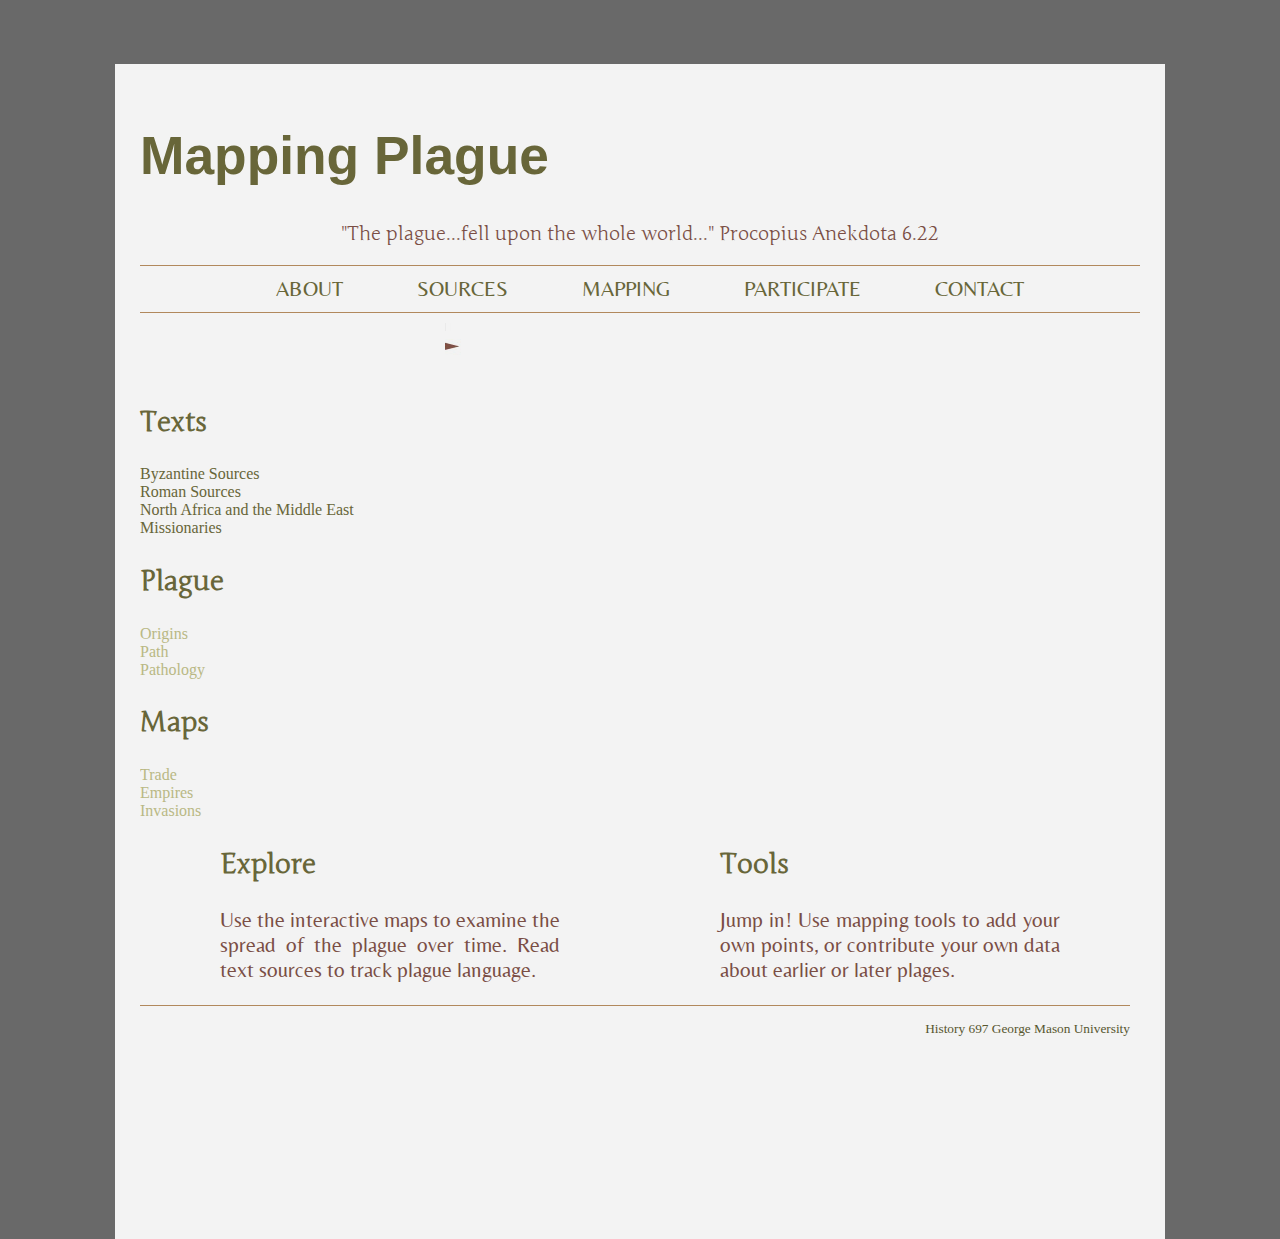
==== final_project/index.html @ 50ae9f52 "lots" ====
<!DOCTYPE html PUBLIC "-//W3C//DTD XHTML 1.0 Transitional//EN"
"http://www.w3.org/TR/xhtml1/DTD/xhtml1-transitional.dtd">

<html>
<head>
<meta name="viewport" content="width=device-width">
<meta http-equiv="Content-type" content="text/html;charset=UTF-8">
<link rel="stylesheet" type="text/css" href="styles.css"/> 
<link href='http://fonts.googleapis.com/css?family=Bentham|Junge|Belleza|Old+Standard+TT|Alegreya+SC|Roboto' rel='stylesheet' type='text/css'>
<title>Mapping Plague</title>
<script src="http://ajax.googleapis.com/ajax/libs/jquery/1.9.1/jquery.min.js"></script>
<script src="jquery-cycle.js" type="text/javascript"></script>
<script type="text/javascript" src="slides.js"></script>

</head>
<body>
<h1>Mapping Plague</h1>
<div id="quote"> 
<p>"The plague...fell upon the whole world..." Procopius Anekdota 6.22</p> 
</div>
<div id="line-separator"></div>
<nav> 
<ul>
    <li class="first"><a href="http://asmorton.github.com/final_project/about">ABOUT</a></li>
    <li><a href="http://asmorton.github.com/final_project/sources">SOURCES</a></li>
    <li><a href="http://">MAPPING</a></li>
    <li><a href="http://">PARTICIPATE</a></li>
    <li><a href="http://">CONTACT</a></li>
</ul>
</nav>
<div id="line-separator"></div>
<div id="slide">
    <div id="arrow">
        <img src="arrow.jpg">
    </div>
<div class="slideshow">

<div id="menu1">
<h3>Texts</h3>
<ul>
    <li><a href="http://asmorton.github.io/final_project/sources#ByzantineSources">Byzantine Sources</a></li>
    <li><a href="http://asmorton.github.io/final_project/sources#RomanSources">Roman Sources</a></li>
    <li><a href="http://asmorton.github.io/final_project/sources#NorthAfrica">North Africa and the Middle East</a></li>
    <li><a href="http://asmorton.github.io/final_project/sources#Missionaries">Missionaries</a></li>
</ul>
</div>
<div id="menu2">
<h3>Plague</h3>
<ul>
    <li><a href>Origins</a></li>
    <li><a href>Path</a></li>
    <li><a href>Pathology</a></li>
</ul>
</div>
<div id="menu3">
<h3>Maps</h3>
<ul>
    <li><a href>Trade</a></li>
    <li><a href>Empires</a></li>
    <li><a href>Invasions</a></li>
</ul>
</div>
</div>
</div>
<div id="content-left">
<h3>Explore</h3>
<p>Use the interactive maps to examine the spread of the plague over time. Read text sources to track plague language.</p>
</div>
<div id="content-right">
<h3>Tools</h3>
<p>Jump in! Use mapping tools to add your own points, or contribute your own data about earlier or later plages.</p>
</div>
<div id="footer"> 
<div id="line-separator"></div>
<p>History 697 George Mason University</p>
</div>
---- final_project/styles.css ----
html {
	background-color: #696969; 
	background-image:url(medmaploc.png); 
	background-repeat: no-repeat; 
	background-size: cover; 
	background-attachment: fixed;
	height: 100%;
	}
body {
	background-color: white;
	opacity: .92;  
	width:85%; 
	margin: 5% auto;
	text-align: justify;
	padding:25px 25px 25px 25px;
	max-width: 1000px;
	height: 125%;
	}

h1 {
	font-size: 40pt; color: #686635; font-family: 'Old Standard TT', sans-serif;
	text-indent:0px;
	}
h2 {
	font-size: 30pt; color: #686635; font-family: 'Junge', sans-serif;
	text-indent: 50px; 
	}
h3 {
	font-size: 20pt; color: #686635; font-family: 'Junge', serif;
	text-indent: 0px; padding: 0;}
#line-separator {
	height:1px;
	color: #B88B5B;
	border-bottom:1px solid #B88B5B;
	}
nav {
    display: inline;
    font-family: 'Belleza',sans-serif;
    }
nav li {
    display: inline-block;
    text-decoration: none;
    margin: auto; 
	font-size: 16pt;
	padding: 5px 20px 5px 40px 
    } 
nav ul {
	text-align: center; 
	line-height: 35px;
	opacity: 100;
	}
nav a {
    width: 100px;
    min-width: 90px;
    margin: 5px 5px 5px 5px;
    }
ul {
	list-style-type:none;
	text-decoration: none;
	overflow: hidden;
	margin:0;
	padding:0;
	}
ul.bibliography li {
	text-indent: -2em;
	padding-left: 2em;
	} 
a:link {
	color:#686635; /* unvisited link */
	text-decoration: none;
	}
a:hover,a:active {color: #AB6C56;}
a:visited { color:#C1BF87;} /* visited link */
blockquote {color: #7C4C424;}
#main {
    font-family: 'Belleza',sans-serif;
    font-size: 16pt;
    text-align: left;
    color: #686635;
    }
#main p {
    vertical-align: middle;
    padding: 25px;
    }
#slideshow {
    font-family: 'Belleza', sans-serif;
    text-align: left;
    font-size: 16pt;
    width: 60%;
    height: 40%;
    }
#slideshow menu1 {
    background-image: url:('texts.jpg');
    }
#slideshow menu2 {
    background-image: url:('plague.jpg');
    }
#slideshow menu3 {
    background-image: url:('map.jpg');
    }
#slide {
    margin: auto;
    width: 100%;
    }
#images img {max-width: 70%;
    margin-left: 14%; margin-right: 15%;
    padding: 0 0 5px 0;}
img {max-width: 30%;
    padding: 10px 5px 5px 5px;
    margin-left: 30%;}
#quote {
    font-family: 'Junge', serif;
    font-size: 14pt;
    margin: auto;
    color: #7C4C42;
    text-align: center;
    }
#content-left {
    font-family: 'Belleza',sans-serif;
    font-size: 16pt;
    text-align: justify;
    color: #7C4C42;
    float: left;
    margin-left: 8%;
    max-width: 34%;
    }
#content-right {
    font-family: 'Belleza',sans-serif;
    font-size: 16pt;
    color: #7C4C42; 
    text-align: justify;
    float: right;
    margin-right: 8%;
    max-width: 34%
    }
#footer {
	font-size: 10pt;
	color: #56552B;
	text-align: right;
	padding-right: 10px;
	margin: 0px;
	line-height: 20px;
	position: relative;
	margin-bottom: -150;
	clear: both;}
#map-canvas { height: 100%; width: 100%; margin: auto;}
#map-canvas img{max-width:none}
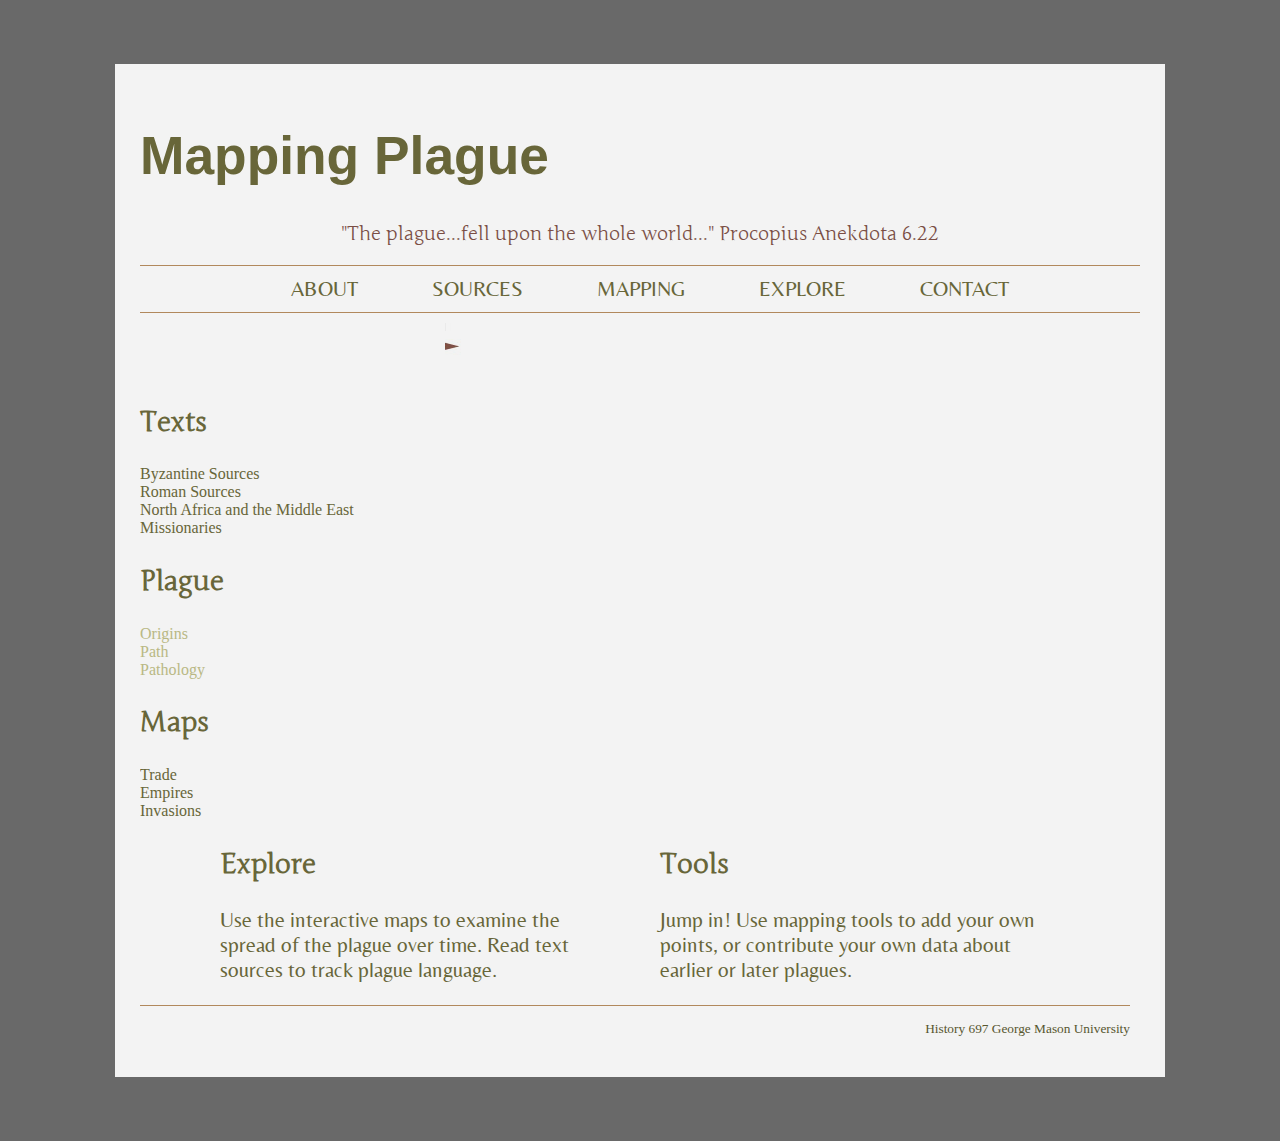
==== commit 026db267: "final" ====
--- a/final_project/index.html
+++ b/final_project/index.html
@@ -23,9 +23,9 @@
 <ul>
     <li class="first"><a href="http://asmorton.github.com/final_project/about">ABOUT</a></li>
     <li><a href="http://asmorton.github.com/final_project/sources">SOURCES</a></li>
-    <li><a href="http://">MAPPING</a></li>
-    <li><a href="http://">PARTICIPATE</a></li>
-    <li><a href="http://">CONTACT</a></li>
+    <li><a href="http://asmorton.github.com/final_project/mapping">MAPPING</a></li>
+    <li><a href="http://asmorton.github.com/final_project/explore">EXPLORE</a></li>
+    <li><a href="http://asmorton.github.com/portfolio">CONTACT</a></li>
 </ul>
 </nav>
 <div id="line-separator"></div>
@@ -55,20 +55,20 @@
 <div id="menu3">
 <h3>Maps</h3>
 <ul>
-    <li><a href>Trade</a></li>
-    <li><a href>Empires</a></li>
-    <li><a href>Invasions</a></li>
+    <li><a href="http://asmorton.github.io/final_project/mapping#Trade">Trade</a></li>
+    <li><a href="http://asmorton.github.io/final_project/mapping#Empires">Empires</a></li>
+    <li><a href="http://asmorton.github.io/final_project/mapping#Invasions">Invasions</a></li>
 </ul>
 </div>
 </div>
 </div>
 <div id="content-left">
-<h3>Explore</h3>
+<h3><a href="http://asmorton.github.com/final_project/explore">Explore</h3>
 <p>Use the interactive maps to examine the spread of the plague over time. Read text sources to track plague language.</p>
 </div>
 <div id="content-right">
-<h3>Tools</h3>
-<p>Jump in! Use mapping tools to add your own points, or contribute your own data about earlier or later plages.</p>
+<h3><a href="http://asmorton.github.com/final_project/explore">Tools</h3>
+<p>Jump in! Use mapping tools to add your own points, or contribute your own data about earlier or later plagues.</p>
 </div>
 <div id="footer"> 
 <div id="line-separator"></div>
--- a/final_project/styles.css
+++ b/final_project/styles.css
@@ -4,7 +4,6 @@
 	background-repeat: no-repeat; 
 	background-size: cover; 
 	background-attachment: fixed;
-	height: 100%;
 	}
 body {
 	background-color: white;
@@ -14,7 +13,6 @@
 	text-align: justify;
 	padding:25px 25px 25px 25px;
 	max-width: 1000px;
-	height: 125%;
 	}
 
 h1 {
@@ -77,6 +75,7 @@
     font-size: 16pt;
     text-align: left;
     color: #686635;
+    margin-left: 20px;
     }
 #main p {
     vertical-align: middle;
@@ -118,20 +117,21 @@
 #content-left {
     font-family: 'Belleza',sans-serif;
     font-size: 16pt;
-    text-align: justify;
+    text-align: left;
     color: #7C4C42;
     float: left;
     margin-left: 8%;
-    max-width: 34%;
+    width: 40%;
     }
+#content-left img { max-width: 100%; margin: auto; padding: 30px 80px 10px 0px;}
 #content-right {
     font-family: 'Belleza',sans-serif;
     font-size: 16pt;
     color: #7C4C42; 
-    text-align: justify;
+    text-align: left;
     float: right;
     margin-right: 8%;
-    max-width: 34%
+    width: 40%
     }
 #footer {
 	font-size: 10pt;
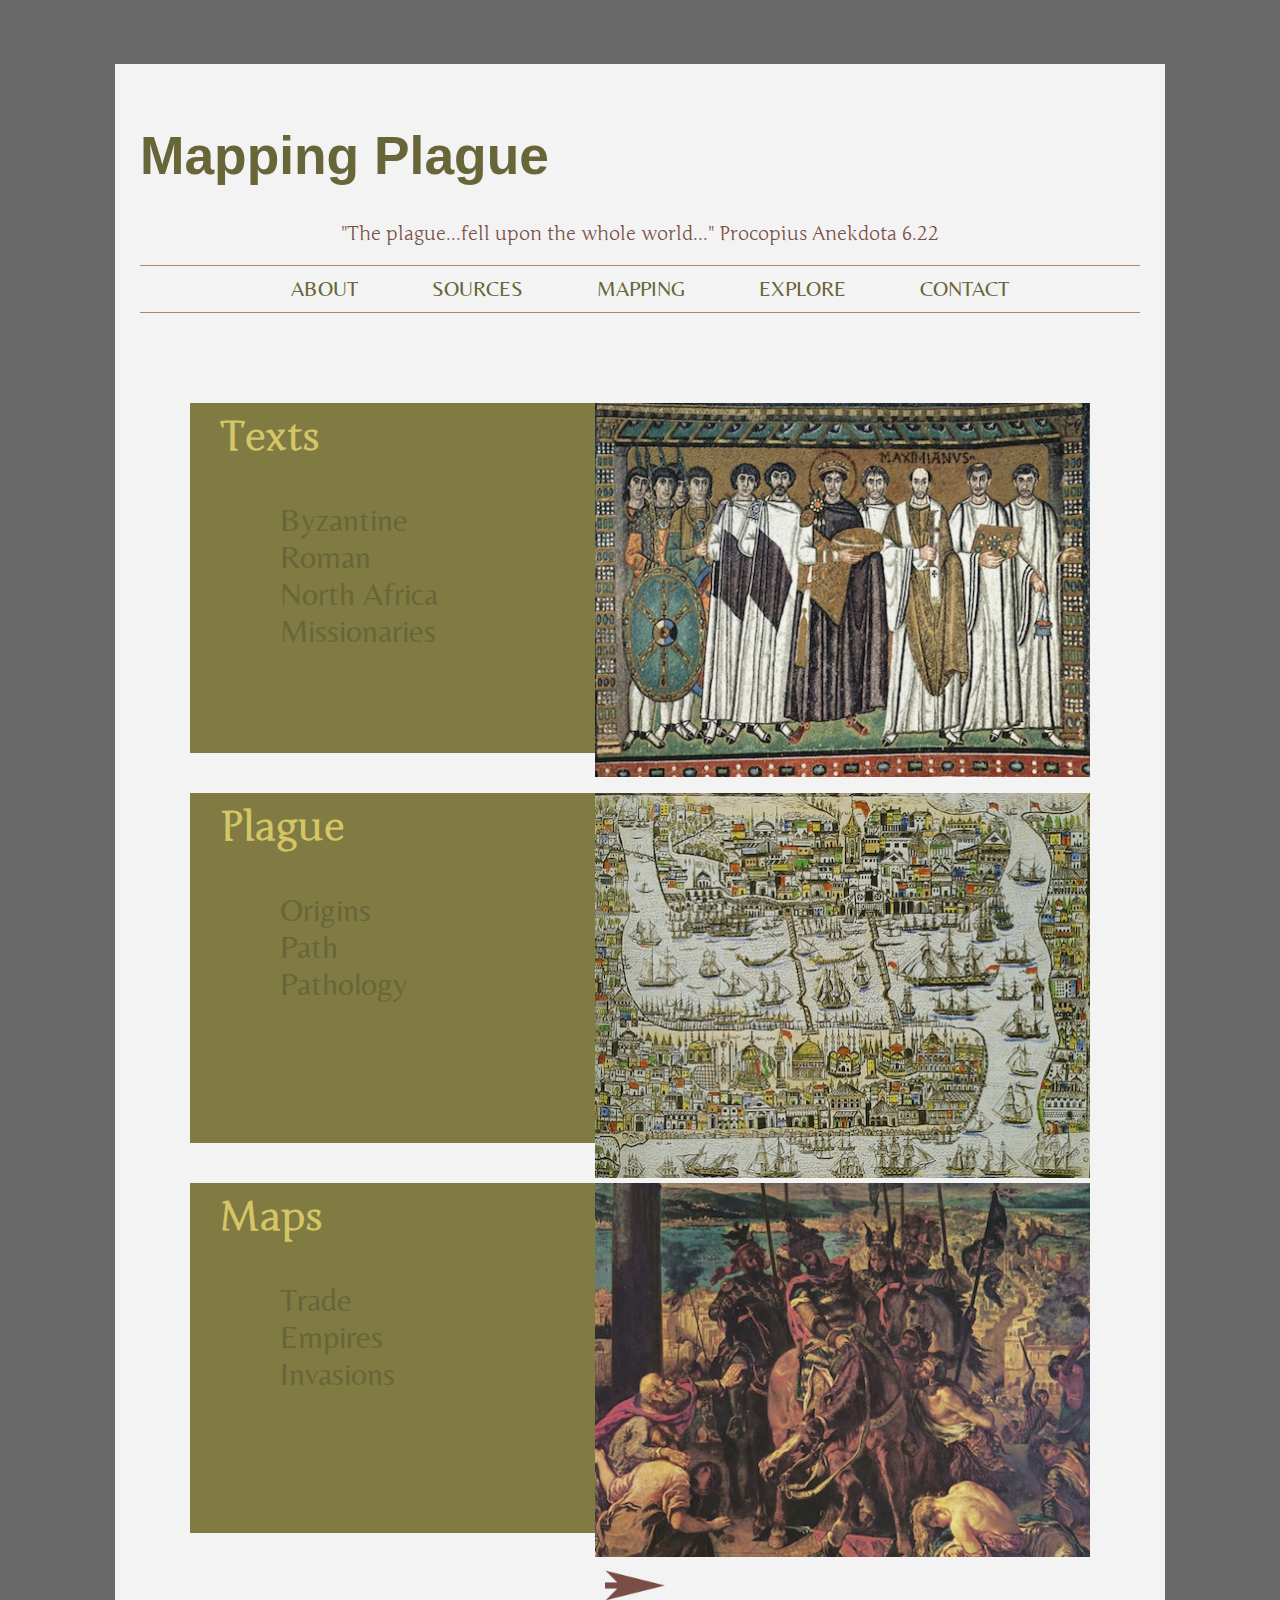
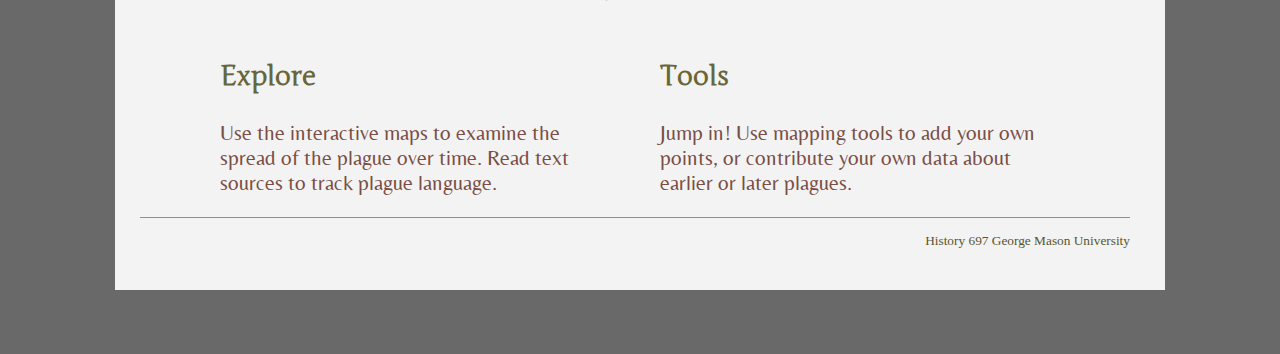
==== commit 0e085406: "masses" ====
--- a/final_project/index.html
+++ b/final_project/index.html
@@ -9,9 +9,9 @@
 <link href='http://fonts.googleapis.com/css?family=Bentham|Junge|Belleza|Old+Standard+TT|Alegreya+SC|Roboto' rel='stylesheet' type='text/css'>
 <title>Mapping Plague</title>
 <script src="http://ajax.googleapis.com/ajax/libs/jquery/1.9.1/jquery.min.js"></script>
-<script src="jquery-cycle.js" type="text/javascript"></script>
-<script type="text/javascript" src="slides.js"></script>
-
+<script type="text/javascript" src="http://cloud.github.com/downloads/malsup/cycle/jquery.cycle.all.latest.js"></script>   
+<script type="text/javascript"> $(document).ready(function(){$('.slideshow').cycle({fx:'scrollLeft', timeout:0, next: '#arrow', prevNextEvent: 'click.cycle',});});
+</script>
 </head>
 <body>
 <h1>Mapping Plague</h1>
@@ -29,30 +29,29 @@
 </ul>
 </nav>
 <div id="line-separator"></div>
-<div id="slide">
-    <div id="arrow">
-        <img src="arrow.jpg">
-    </div>
+<div id="slidewrapper">
 <div class="slideshow">
-
-<div id="menu1">
+<div>
+<img src="texts1.jpg"/>
 <h3>Texts</h3>
 <ul>
-    <li><a href="http://asmorton.github.io/final_project/sources#ByzantineSources">Byzantine Sources</a></li>
-    <li><a href="http://asmorton.github.io/final_project/sources#RomanSources">Roman Sources</a></li>
-    <li><a href="http://asmorton.github.io/final_project/sources#NorthAfrica">North Africa and the Middle East</a></li>
+    <li><a href="http://asmorton.github.io/final_project/sources#ByzantineSources">Byzantine</a></li>
+    <li><a href="http://asmorton.github.io/final_project/sources#RomanSources">Roman</a></li>
+    <li><a href="http://asmorton.github.io/final_project/sources#NorthAfrica">North Africa</a></li>
     <li><a href="http://asmorton.github.io/final_project/sources#Missionaries">Missionaries</a></li>
 </ul>
 </div>
-<div id="menu2">
+<div>
+<img src="map1.jpg"/>
 <h3>Plague</h3>
 <ul>
-    <li><a href>Origins</a></li>
-    <li><a href>Path</a></li>
-    <li><a href>Pathology</a></li>
+    <li><a href="http://asmorton.github.io/final_project/plague#Origins">Origins</a></li>
+    <li><a href="http://asmorton.github.io/final_project/plague#Path">Path</a></li>
+    <li><a href="http://asmorton.github.io/final_project/plague#Pathology">Pathology</a></li>
 </ul>
-</div>
-<div id="menu3">
+</div> 
+<div>
+<img src="plague1.jpg"/>
 <h3>Maps</h3>
 <ul>
     <li><a href="http://asmorton.github.io/final_project/mapping#Trade">Trade</a></li>
@@ -62,12 +61,15 @@
 </div>
 </div>
 </div>
+<div id="arrow">
+    <img src="arrow.jpg"/></div>
+</div>
 <div id="content-left">
-<h3><a href="http://asmorton.github.com/final_project/explore">Explore</h3>
+<h3><a href="http://asmorton.github.com/final_project/explore">Explore</a></h3>
 <p>Use the interactive maps to examine the spread of the plague over time. Read text sources to track plague language.</p>
 </div>
 <div id="content-right">
-<h3><a href="http://asmorton.github.com/final_project/explore">Tools</h3>
+<h3><a href="http://asmorton.github.com/final_project/explore">Tools</a></h3>
 <p>Jump in! Use mapping tools to add your own points, or contribute your own data about earlier or later plagues.</p>
 </div>
 <div id="footer"> 
--- a/final_project/styles.css
+++ b/final_project/styles.css
@@ -68,8 +68,8 @@
 	text-decoration: none;
 	}
 a:hover,a:active {color: #AB6C56;}
-a:visited { color:#C1BF87;} /* visited link */
-blockquote {color: #7C4C424;}
+a:visited { color:#7C4C42;} /* visited link */
+blockquote {color: #7C4C42;}
 #main {
     font-family: 'Belleza',sans-serif;
     font-size: 16pt;
@@ -81,30 +81,18 @@
     vertical-align: middle;
     padding: 25px;
     }
-#slideshow {
-    font-family: 'Belleza', sans-serif;
-    text-align: left;
-    font-size: 16pt;
-    width: 60%;
-    height: 40%;
-    }
-#slideshow menu1 {
-    background-image: url:('texts.jpg');
-    }
-#slideshow menu2 {
-    background-image: url:('plague.jpg');
-    }
-#slideshow menu3 {
-    background-image: url:('map.jpg');
-    }
-#slide {
-    margin: auto;
-    width: 100%;
-    }
+#arrow {margin: auto; width:20%;}
+#slidewrapper {margin: auto; padding-top: 5%;}
+.slideshow {width: 90%; height:350px; font-family: 'Belleza',sans-serif;
+    font-size: 16pt; margin: auto;}
+.slideshow div { background-color: #817D40; width: 100%; height:100%;  border: 5px solid ##B88B5B;}
+.slideshow img {float: right; width: 55%; padding:0; margin:0;}
+.slideshow ul {font-size: 24pt; padding: 0px; 0px; 0px; 40px; margin-left: 10%; margin-right: 0px;}
+.slideshow h3 {color: #dfcd66; font-size: 30pt; padding-left: 30px; padding-top: 10px;}
 #images img {max-width: 70%;
     margin-left: 14%; margin-right: 15%;
     padding: 0 0 5px 0;}
-img {max-width: 30%;
+img {width: 30%;
     padding: 10px 5px 5px 5px;
     margin-left: 30%;}
 #quote {
@@ -123,7 +111,7 @@
     margin-left: 8%;
     width: 40%;
     }
-#content-left img { max-width: 100%; margin: auto; padding: 30px 80px 10px 0px;}
+#content-left img { max-width: 100%; margin: auto; padding: 50px 100px 5px 0px;}
 #content-right {
     font-family: 'Belleza',sans-serif;
     font-size: 16pt;
@@ -133,6 +121,7 @@
     margin-right: 8%;
     width: 40%
     }
+#content-left a, #content-right a:visited {color:#686635;}
 #footer {
 	font-size: 10pt;
 	color: #56552B;
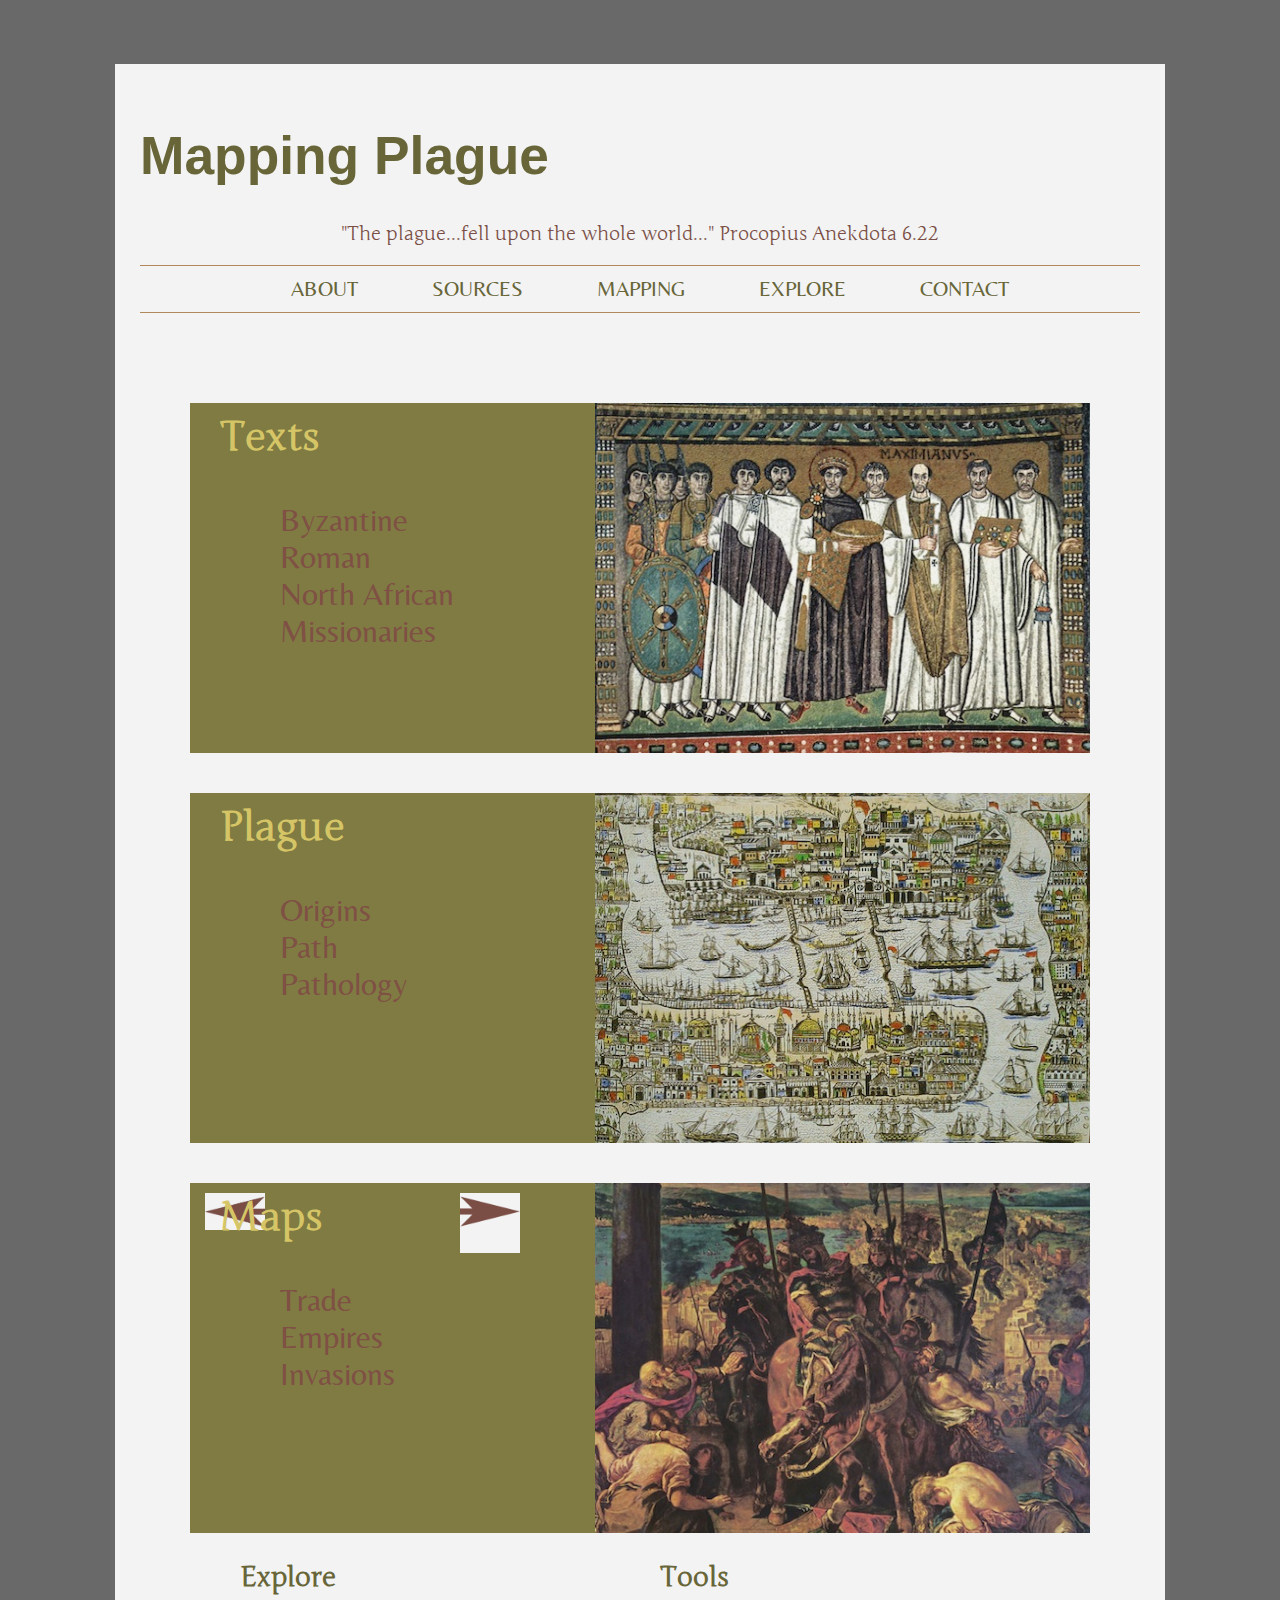
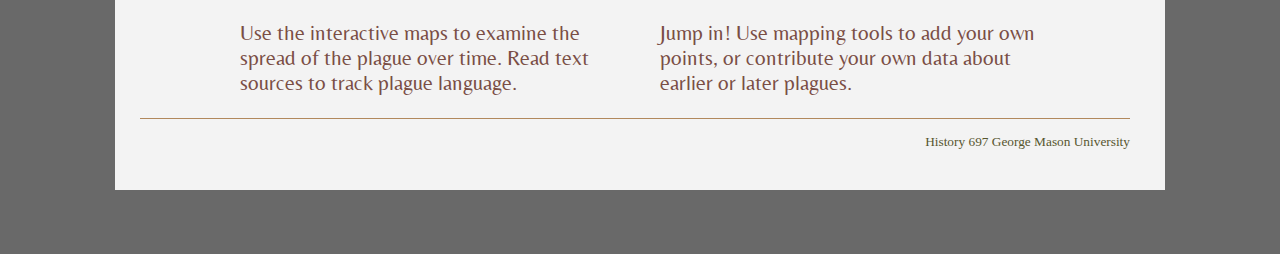
==== commit 376e506f: "map" ====
--- a/final_project/index.html
+++ b/final_project/index.html
@@ -10,7 +10,7 @@
 <title>Mapping Plague</title>
 <script src="http://ajax.googleapis.com/ajax/libs/jquery/1.9.1/jquery.min.js"></script>
 <script type="text/javascript" src="http://cloud.github.com/downloads/malsup/cycle/jquery.cycle.all.latest.js"></script>   
-<script type="text/javascript"> $(document).ready(function(){$('.slideshow').cycle({fx:'scrollLeft', timeout:0, next: '#arrow', prevNextEvent: 'click.cycle',});});
+<script type="text/javascript"> $(document).ready(function(){$('.slideshow').cycle({fx:'scrollLeft', timeout:0, next: '#arrow', prevNextEvent: 'click.cycle', }); $('.slideshow').cycle({fx:'scrollRight', timeout:0, prev: '#arrowL', prevNextEvent:'click.cycle',});});
 </script>
 </head>
 <body>
@@ -37,7 +37,7 @@
 <ul>
     <li><a href="http://asmorton.github.io/final_project/sources#ByzantineSources">Byzantine</a></li>
     <li><a href="http://asmorton.github.io/final_project/sources#RomanSources">Roman</a></li>
-    <li><a href="http://asmorton.github.io/final_project/sources#NorthAfrica">North Africa</a></li>
+    <li><a href="http://asmorton.github.io/final_project/sources#NorthAfrica">North African</a></li>
     <li><a href="http://asmorton.github.io/final_project/sources#Missionaries">Missionaries</a></li>
 </ul>
 </div>
@@ -61,9 +61,11 @@
 </div>
 </div>
 </div>
+<div id="arrowL">
+    <img src="arrowleft.jpg"/></div>
 <div id="arrow">
     <img src="arrow.jpg"/></div>
-</div>
+<div id="contentwrapper">
 <div id="content-left">
 <h3><a href="http://asmorton.github.com/final_project/explore">Explore</a></h3>
 <p>Use the interactive maps to examine the spread of the plague over time. Read text sources to track plague language.</p>
@@ -72,6 +74,7 @@
 <h3><a href="http://asmorton.github.com/final_project/explore">Tools</a></h3>
 <p>Jump in! Use mapping tools to add your own points, or contribute your own data about earlier or later plagues.</p>
 </div>
+</div>
 <div id="footer"> 
 <div id="line-separator"></div>
 <p>History 697 George Mason University</p>
--- a/final_project/styles.css
+++ b/final_project/styles.css
@@ -67,7 +67,7 @@
 	color:#686635; /* unvisited link */
 	text-decoration: none;
 	}
-a:hover,a:active {color: #AB6C56;}
+a:hover,a:active {color: #686635;}
 a:visited { color:#7C4C42;} /* visited link */
 blockquote {color: #7C4C42;}
 #main {
@@ -81,15 +81,18 @@
     vertical-align: middle;
     padding: 25px;
     }
-#arrow {margin: auto; width:20%;}
+#arrow {margin: auto; width:20%; float: right;}
+#arrowL {margin: auto; width: 20%; float: left;}
 #slidewrapper {margin: auto; padding-top: 5%;}
 .slideshow {width: 90%; height:350px; font-family: 'Belleza',sans-serif;
     font-size: 16pt; margin: auto;}
 .slideshow div { background-color: #817D40; width: 100%; height:100%;  border: 5px solid ##B88B5B;}
-.slideshow img {float: right; width: 55%; padding:0; margin:0;}
-.slideshow ul {font-size: 24pt; padding: 0px; 0px; 0px; 40px; margin-left: 10%; margin-right: 0px;}
+.slideshow img {float: right; width: 55%; height:100%; padding:0; margin:0;}
+.slideshow ul {font-size: 24pt; color:rgba(129, 78, 65, 100%); opacity:100; padding: 0px; 0px; 0px; 40px; margin-left: 10%; margin-right: 0px;}
+.slideshow a:hover, a:active {color:#686635;}
+.slideshow a:link, a:visited {color: rgba(129,78,65,100);}
 .slideshow h3 {color: #dfcd66; font-size: 30pt; padding-left: 30px; padding-top: 10px;}
-#images img {max-width: 70%;
+#images img {width: 70%;
     margin-left: 14%; margin-right: 15%;
     padding: 0 0 5px 0;}
 img {width: 30%;
@@ -102,14 +105,16 @@
     color: #7C4C42;
     text-align: center;
     }
+#contentwrapper {width: 100%;}
 #content-left {
+    clear:both;
     font-family: 'Belleza',sans-serif;
     font-size: 16pt;
     text-align: left;
     color: #7C4C42;
     float: left;
-    margin-left: 8%;
     width: 40%;
+    margin-left: 10%;
     }
 #content-left img { max-width: 100%; margin: auto; padding: 50px 100px 5px 0px;}
 #content-right {
@@ -133,4 +138,6 @@
 	margin-bottom: -150;
 	clear: both;}
 #map-canvas { height: 100%; width: 100%; margin: auto;}
-#map-canvas img{max-width:none}
+#map-canvas img{max-width:none;}
+#plague-canvas {height: 100%; width: 100%; margin: auto;}
+#plague-canvas img{max-width:none;}
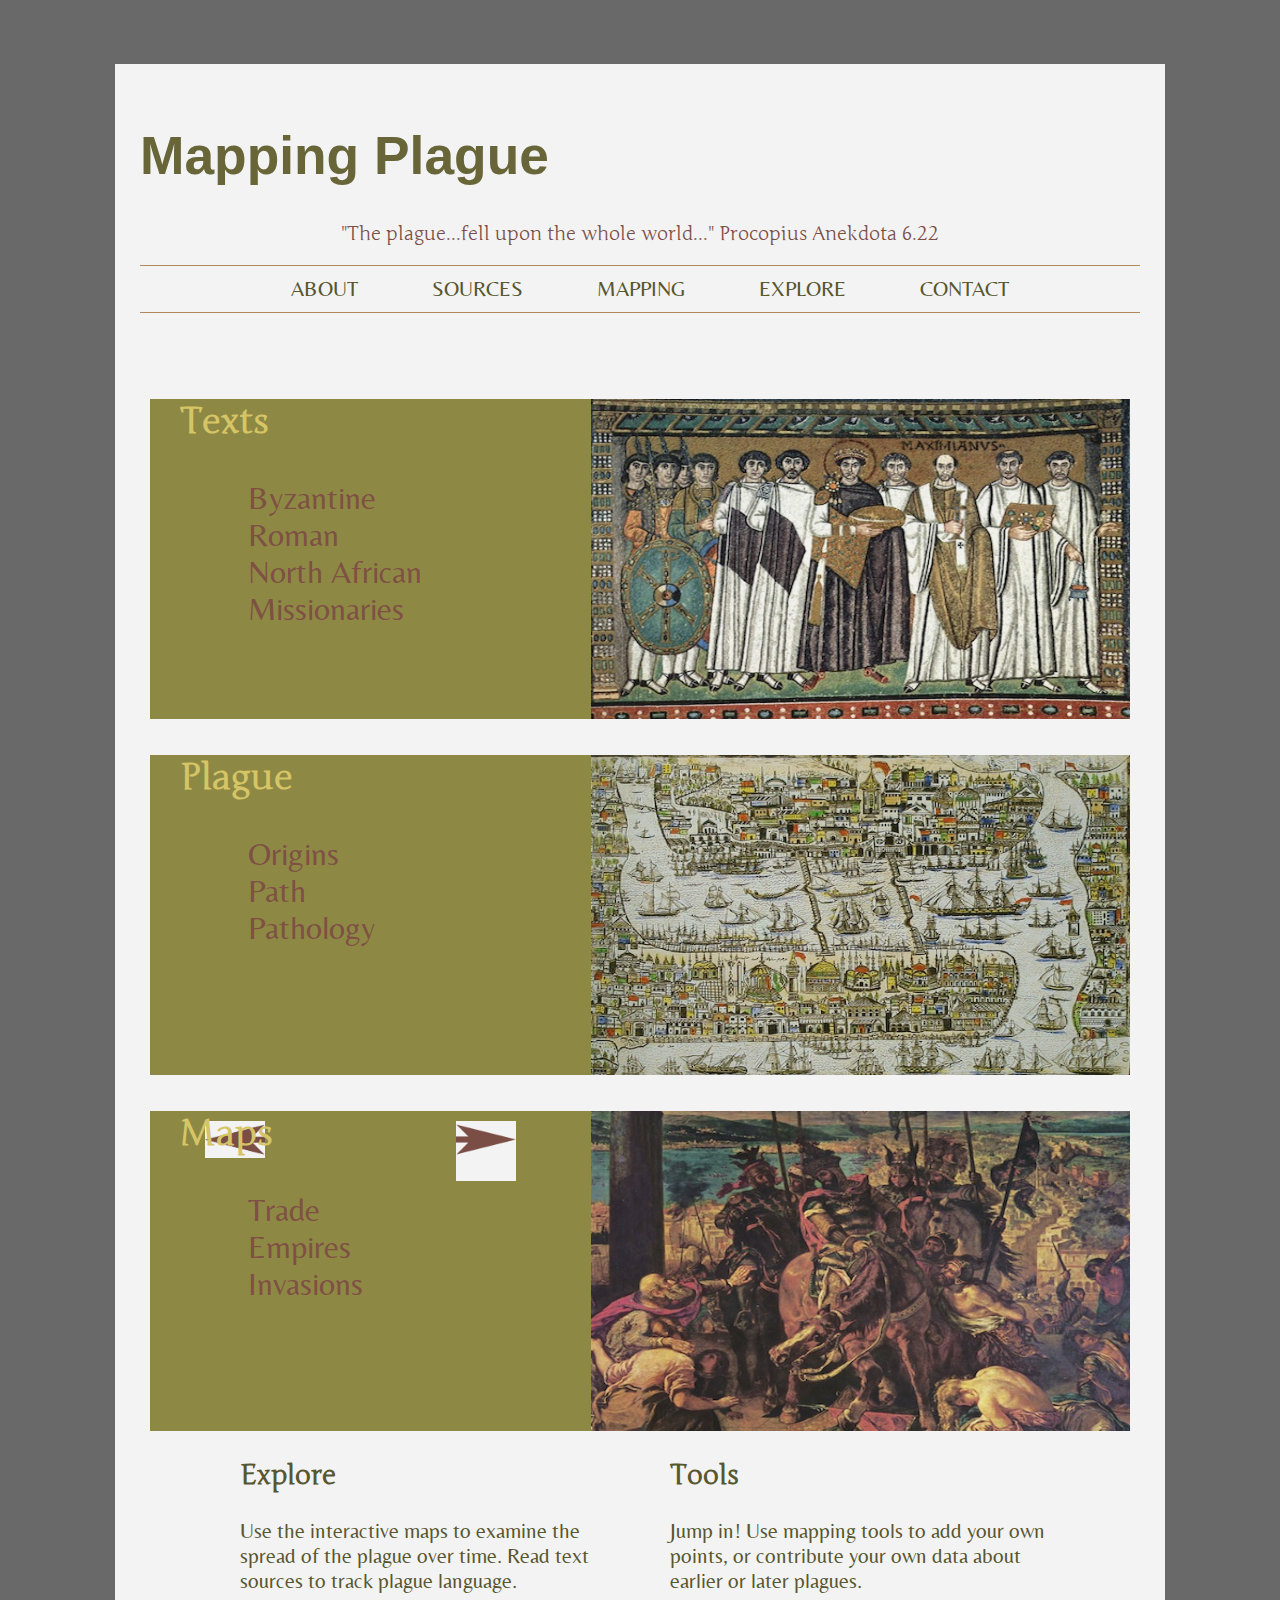
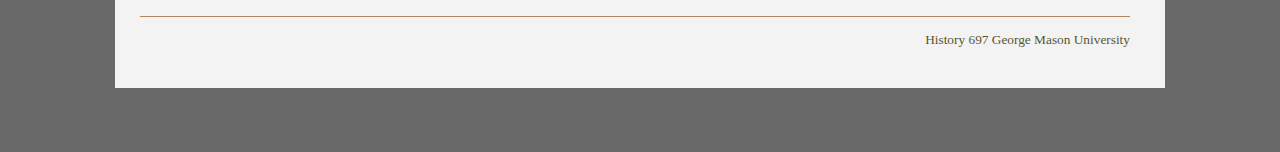
==== commit 0faa7808: "colors" ====
--- a/final_project/index.html
+++ b/final_project/index.html
@@ -61,6 +61,7 @@
 </div>
 </div>
 </div>
+</div>
 <div id="arrowL">
     <img src="arrowleft.jpg"/></div>
 <div id="arrow">
--- a/final_project/styles.css
+++ b/final_project/styles.css
@@ -64,34 +64,68 @@
 	padding-left: 2em;
 	} 
 a:link {
-	color:#686635; /* unvisited link */
+	color:#56552B; /* unvisited link */
 	text-decoration: none;
 	}
-a:hover,a:active {color: #686635;}
-a:visited { color:#7C4C42;} /* visited link */
+a:hover,a:active {color: #56552B;
+    text-decoration:underline;}
+a:visited { color:#686635;} /*visited link*/
 blockquote {color: #7C4C42;}
 #main {
     font-family: 'Belleza',sans-serif;
     font-size: 16pt;
     text-align: left;
-    color: #686635;
+    color:#686635;
     margin-left: 20px;
     }
 #main p {
     vertical-align: middle;
     padding: 25px;
     }
-#arrow {margin: auto; width:20%; float: right;}
-#arrowL {margin: auto; width: 20%; float: left;}
-#slidewrapper {margin: auto; padding-top: 5%;}
-.slideshow {width: 90%; height:350px; font-family: 'Belleza',sans-serif;
+#arrow {
+    margin: auto; 
+    width:20%; 
+    float: right;}
+#arrowL {
+    margin: auto; 
+    width: 20%; 
+    float: left;}
+#slidewrapper {
+    margin: auto; 
+    padding-top: 5%;}
+.slideshow {
+    width: 98%; 
+    height:320px; 
+    font-family: 'Belleza',sans-serif;
     font-size: 16pt; margin: auto;}
-.slideshow div { background-color: #817D40; width: 100%; height:100%;  border: 5px solid ##B88B5B;}
-.slideshow img {float: right; width: 55%; height:100%; padding:0; margin:0;}
-.slideshow ul {font-size: 24pt; color:rgba(129, 78, 65, 100%); opacity:100; padding: 0px; 0px; 0px; 40px; margin-left: 10%; margin-right: 0px;}
-.slideshow a:hover, a:active {color:#686635;}
-.slideshow a:link, a:visited {color: rgba(129,78,65,100);}
-.slideshow h3 {color: #dfcd66; font-size: 30pt; padding-left: 30px; padding-top: 10px;}
+.slideshow div { 
+    background-color: #918c41; 
+    width: 100%; 
+    height:100%;}
+.slideshow img {
+    float: right; 
+    width: 55%; 
+    height:100%; 
+    padding:0; 
+    margin:0;}
+.slideshow ul {
+    font-size: 24pt; 
+    color:rgba(129, 78, 65, 100%); 
+    opacity:100; 
+    padding: 0px; 0px; 10px; 40px; 
+    margin-left: 10%; 
+    margin-right: 0px;
+    margin-top: 0px;}
+.slideshow a:hover, a:active {
+    color: #56552B;}
+.slideshow a:link, a:visited {
+    color: rgba(129,78,65,100);}
+.slideshow h3 {
+    color: #dfcd66; 
+    font-size: 27pt; 
+    padding-left: 30px; 
+    padding-top: 0px;
+    padding-bottom: 0px;}
 #images img {width: 70%;
     margin-left: 14%; margin-right: 15%;
     padding: 0 0 5px 0;}
@@ -111,7 +145,7 @@
     font-family: 'Belleza',sans-serif;
     font-size: 16pt;
     text-align: left;
-    color: #7C4C42;
+    color: #56552B;
     float: left;
     width: 40%;
     margin-left: 10%;
@@ -120,13 +154,12 @@
 #content-right {
     font-family: 'Belleza',sans-serif;
     font-size: 16pt;
-    color: #7C4C42; 
+    color: #56552B; 
     text-align: left;
     float: right;
-    margin-right: 8%;
+    margin-right: 7%;
     width: 40%
     }
-#content-left a, #content-right a:visited {color:#686635;}
 #footer {
 	font-size: 10pt;
 	color: #56552B;
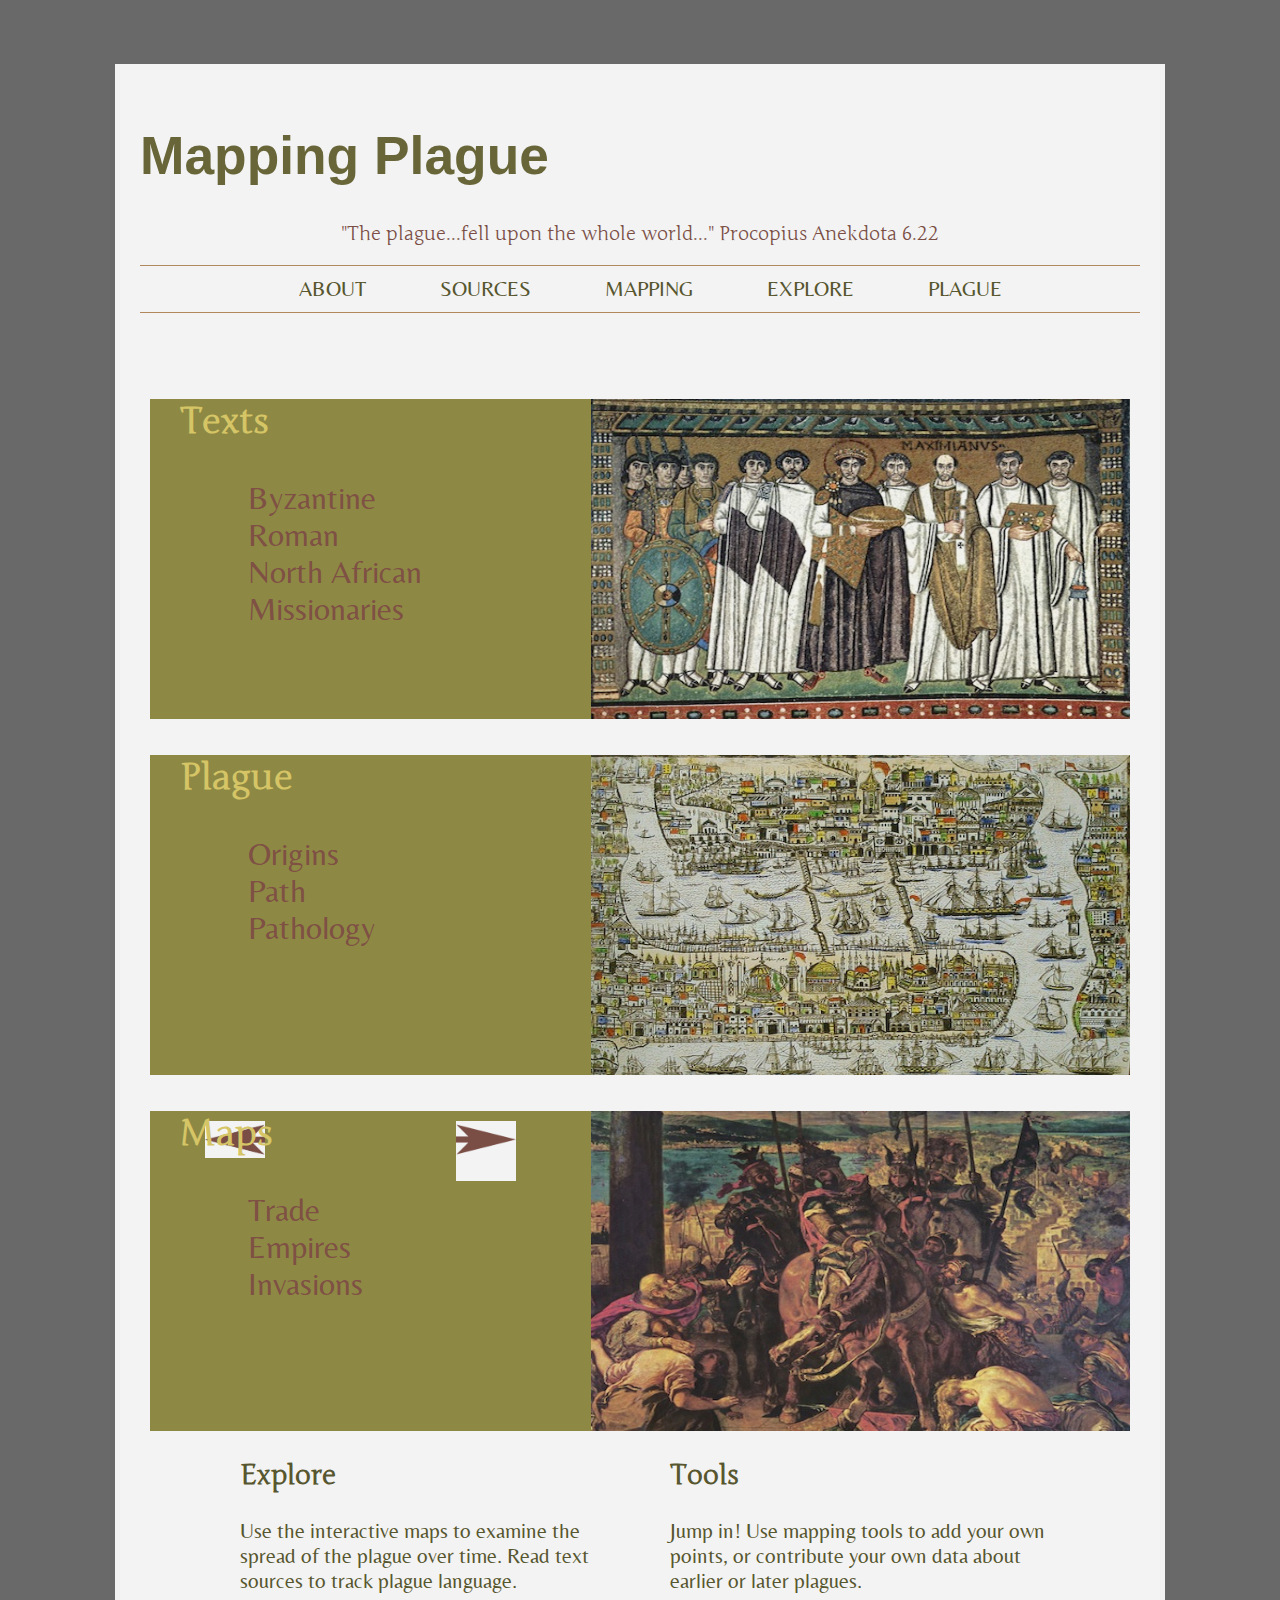
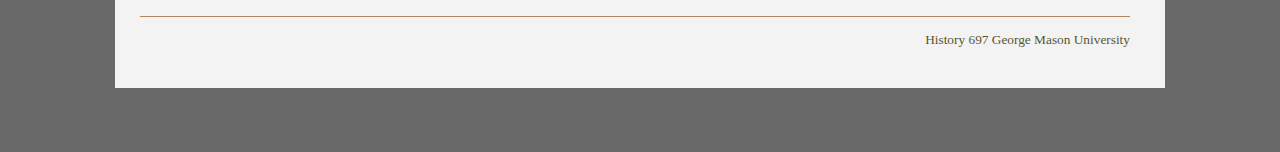
==== commit 508f101c: "rename" ====
--- a/final_project/index.html
+++ b/final_project/index.html
@@ -25,7 +25,7 @@
     <li><a href="http://asmorton.github.com/final_project/sources">SOURCES</a></li>
     <li><a href="http://asmorton.github.com/final_project/mapping">MAPPING</a></li>
     <li><a href="http://asmorton.github.com/final_project/explore">EXPLORE</a></li>
-    <li><a href="http://asmorton.github.com/portfolio">CONTACT</a></li>
+    <li><a href="http://asmorton.github.com/final_project/plague">PLAGUE</a></li>
 </ul>
 </nav>
 <div id="line-separator"></div>
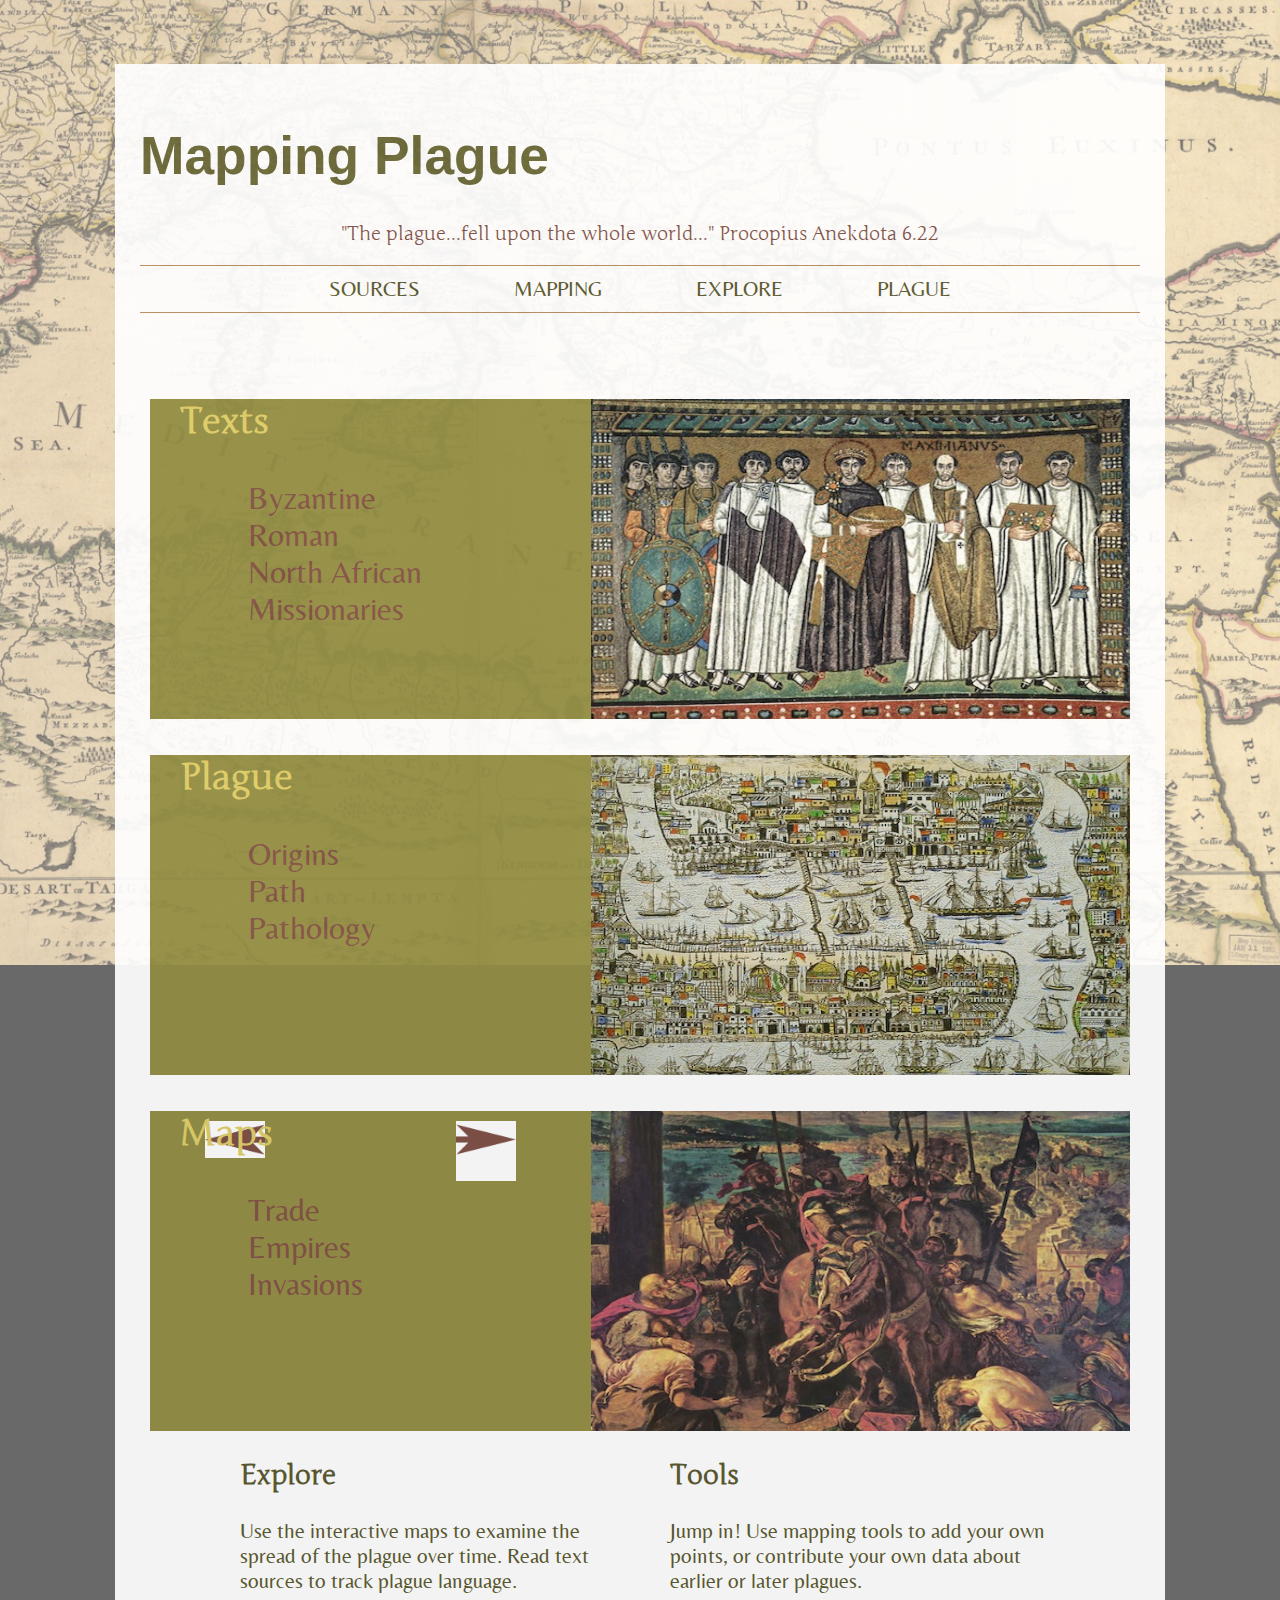
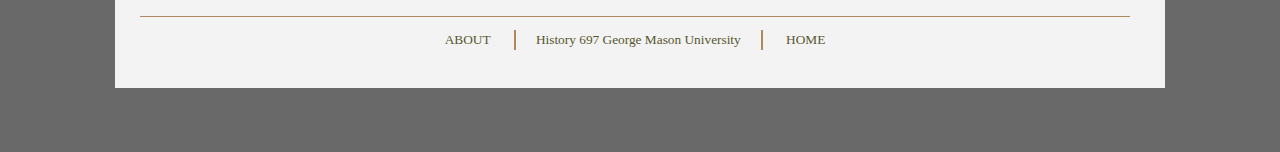
==== commit 7dd43a6d: "final changes-responsive" ====
--- a/final_project/index.html
+++ b/final_project/index.html
@@ -18,46 +18,48 @@
 <div id="quote"> 
 <p>"The plague...fell upon the whole world..." Procopius Anekdota 6.22</p> 
 </div>
-<div id="line-separator"></div>
+<div class="line-separator"></div>
 <nav> 
-<ul>
-    <li class="first"><a href="http://asmorton.github.com/final_project/about">ABOUT</a></li>
-    <li><a href="http://asmorton.github.com/final_project/sources">SOURCES</a></li>
-    <li><a href="http://asmorton.github.com/final_project/mapping">MAPPING</a></li>
-    <li><a href="http://asmorton.github.com/final_project/explore">EXPLORE</a></li>
-    <li><a href="http://asmorton.github.com/final_project/plague">PLAGUE</a></li>
-</ul>
+    <ul>
+        <li><a href="http://asmorton.github.com/final_project/sources">SOURCES</a></li>
+        <li><a href="http://asmorton.github.com/final_project/mapping">MAPPING</a></li>
+        <li><a href="http://asmorton.github.com/final_project/explore">EXPLORE</a></li>
+        <li><a href="http://asmorton.github.com/final_project/plague">PLAGUE</a></li>
+    </ul>
 </nav>
-<div id="line-separator"></div>
+<div class="line-separator"></div>
+<div id="responsive-image">
+    <img src="texts1.jpg">
+</div>
 <div id="slidewrapper">
 <div class="slideshow">
 <div>
-<img src="texts1.jpg"/>
-<h3>Texts</h3>
-<ul>
-    <li><a href="http://asmorton.github.io/final_project/sources#ByzantineSources">Byzantine</a></li>
-    <li><a href="http://asmorton.github.io/final_project/sources#RomanSources">Roman</a></li>
-    <li><a href="http://asmorton.github.io/final_project/sources#NorthAfrica">North African</a></li>
-    <li><a href="http://asmorton.github.io/final_project/sources#Missionaries">Missionaries</a></li>
-</ul>
+    <img src="texts1.jpg"/>
+    <h3>Texts</h3>
+    <ul>
+        <li><a href="http://asmorton.github.io/final_project/sources#ByzantineSources">Byzantine</a></li>
+        <li><a href="http://asmorton.github.io/final_project/sources#RomanSources">Roman</a></li>
+        <li><a href="http://asmorton.github.io/final_project/sources#NorthAfrica">North African</a></li>
+        <li><a href="http://asmorton.github.io/final_project/sources#Missionaries">Missionaries</a></li>
+    </ul>
 </div>
 <div>
-<img src="map1.jpg"/>
-<h3>Plague</h3>
-<ul>
-    <li><a href="http://asmorton.github.io/final_project/plague#Origins">Origins</a></li>
-    <li><a href="http://asmorton.github.io/final_project/plague#Path">Path</a></li>
-    <li><a href="http://asmorton.github.io/final_project/plague#Pathology">Pathology</a></li>
-</ul>
+    <img src="map1.jpg"/>
+    <h3>Plague</h3>
+    <ul>
+        <li><a href="http://asmorton.github.io/final_project/plague#Origins">Origins</a></li>
+        <li><a href="http://asmorton.github.io/final_project/plague#Path">Path</a></li>
+        <li><a href="http://asmorton.github.io/final_project/plague#Pathology">Pathology</a></li>
+    </ul>
 </div> 
 <div>
-<img src="plague1.jpg"/>
-<h3>Maps</h3>
-<ul>
-    <li><a href="http://asmorton.github.io/final_project/mapping#Trade">Trade</a></li>
-    <li><a href="http://asmorton.github.io/final_project/mapping#Empires">Empires</a></li>
-    <li><a href="http://asmorton.github.io/final_project/mapping#Invasions">Invasions</a></li>
-</ul>
+    <img src="plague1.jpg"/>
+    <h3>Maps</h3>
+    <ul>
+        <li><a href="http://asmorton.github.io/final_project/mapping#Trade">Trade</a></li>
+        <li><a href="http://asmorton.github.io/final_project/mapping#Empires">Empires</a></li>
+        <li><a href="http://asmorton.github.io/final_project/mapping#Invasions">Invasions</a></li>
+    </ul>
 </div>
 </div>
 </div>
@@ -76,7 +78,13 @@
 <p>Jump in! Use mapping tools to add your own points, or contribute your own data about earlier or later plagues.</p>
 </div>
 </div>
-<div id="footer"> 
-<div id="line-separator"></div>
-<p>History 697 George Mason University</p>
+<div id=footer>
+<div class="line-separator"></div>
+<p>
+    <ul>
+        <li class="first"><a     href="http://asmorton.github.com/final_project/about">ABOUT</a></li>
+        <li class="middle"> History 697 George Mason University</li> 
+        <li><a href="http://asmorton.github.com/final_project">HOME</a></li>
+    </ul>
+    </p>
 </div>--- a/final_project/styles.css
+++ b/final_project/styles.css
@@ -1,6 +1,6 @@
 html {
 	background-color: #696969; 
-	background-image:url(medmaploc.png); 
+	background-image:url(medmaploc1.png); 
 	background-repeat: no-repeat; 
 	background-size: cover; 
 	background-attachment: fixed;
@@ -24,13 +24,18 @@
 	text-indent: 50px; 
 	}
 h3 {
-	font-size: 20pt; color: #686635; font-family: 'Junge', serif;
+	font-size: 20pt; color: #56552B; font-family: 'Junge', serif;
 	text-indent: 0px; padding: 0;}
 #line-separator {
 	height:1px;
 	color: #B88B5B;
 	border-bottom:1px solid #B88B5B;
 	}
+.line-separator {
+    height:1px;
+	color: #B88B5B;
+	border-bottom:1px solid #B88B5B;
+	}
 nav {
     display: inline;
     font-family: 'Belleza',sans-serif;
@@ -40,12 +45,13 @@
     text-decoration: none;
     margin: auto; 
 	font-size: 16pt;
-	padding: 5px 20px 5px 40px 
+	padding: 5px 40px 5px 40px 
     } 
 nav ul {
 	text-align: center; 
 	line-height: 35px;
 	opacity: 100;
+	padding: 0;
 	}
 nav a {
     width: 100px;
@@ -67,7 +73,7 @@
 	color:#56552B; /* unvisited link */
 	text-decoration: none;
 	}
-a:hover,a:active {color: #56552B;
+li a:hover {color: #56552B;
     text-decoration:underline;}
 a:visited { color:#686635;} /*visited link*/
 blockquote {color: #7C4C42;}
@@ -126,6 +132,17 @@
     padding-left: 30px; 
     padding-top: 0px;
     padding-bottom: 0px;}
+#responsive-image {
+    display: none;
+    width: 100%
+    padding:0px;
+    margin: auto;
+    }
+#responsive-image img{
+    width: 100%;
+    margin: auto;
+    padding-right: 10px;
+    }
 #images img {width: 70%;
     margin-left: 14%; margin-right: 15%;
     padding: 0 0 5px 0;}
@@ -150,7 +167,7 @@
     width: 40%;
     margin-left: 10%;
     }
-#content-left img { max-width: 100%; margin: auto; padding: 50px 100px 5px 0px;}
+#content-left img {width: 100%; margin: auto; padding: 50px 100px 5px 0px;}
 #content-right {
     font-family: 'Belleza',sans-serif;
     font-size: 16pt;
@@ -160,17 +177,140 @@
     margin-right: 7%;
     width: 40%
     }
+#content-left a:hover, #content-right a:hover {
+    color: #56552B;
+    text-decoration:underline;}
 #footer {
 	font-size: 10pt;
 	color: #56552B;
-	text-align: right;
+	text-align: center;
 	padding-right: 10px;
 	margin: 0px;
 	line-height: 20px;
 	position: relative;
 	margin-bottom: -150;
 	clear: both;}
+#footer ul li {
+    display: inline-block;
+    padding: 0px 20px 0px 20px;}
+#footer ul li.middle {
+    border-right: 2px solid #B88B5B;
+    border-left: 2px solid #B88B5B;
+    }
 #map-canvas { height: 100%; width: 100%; margin: auto;}
 #map-canvas img{max-width:none;}
 #plague-canvas {height: 100%; width: 100%; margin: auto;}
 #plague-canvas img{max-width:none;}
+
+/*device styles*/
+@media screen and (max-width: 890px) {
+	
+    nav {display: block;
+  	  width: 150px;
+  	  margin: auto;}
+  	nav li {
+  	    padding: 0;}
+  	h3 {text-align: center;}
+  	#content-left, #content-right {
+  	    {text-align: center;
+  	    margin: auto;}
+  	#responsive-image {
+  	    display: inline-block;
+  	}
+    #slidewrapper {
+        display: none;
+    }
+    }
+/* #### iPhone 4+ Portrait or Landscape #### */
+@media screen and (max-device-width: 480px) and (-webkit-min-device-pixel-ratio: 2) {
+  body,
+  footer {
+    float: none;
+	}
+h1 {text-indent: 0px;
+	}
+  
+  #content-left, #content-right {
+  	float: none;
+  	width: auto;
+  	display: block;
+  	margin: auto;
+  	font-size: 12pt;
+  	}
+  	nav {display: block;
+  	  width: 150px;}
+  	
+  	#responsive-image {
+  	    display: inline-block;
+  	}
+    #slidewrapper {
+        display: none;
+    }
+    #arrow {
+    display: none;}
+    #arrowL {
+    display: none;}
+}
+/* #### tablets ####*/
+@media screen and (min-device-width: 768px) and (max-device-width: 1024px) {
+  body,
+  footer {
+    float: none;
+    width: auto;
+	}
+h1 {text-indent: 0px;
+	}
+nav {display: block;
+    width: 150px}
+  
+  #content-left, #content-right {
+  	float: none;
+  	width: auto;
+  	display: block;
+  	margin: auto;
+  	font-size: 12pt;
+  	}
+    #responsive-image {
+  	    display: inline-block;
+  	}
+    #slidewrapper {
+        display: none;
+    }
+     #arrow {
+    display: none;}
+    #arrowL {
+    display: none;}
+    }
+    
+@media screen and (max-width: 700px) {
+  body,
+  footer {
+    float: none;
+    width: auto;
+	}
+h1 {text-indent: 0px;
+	}
+  nav {display: block;
+     width: 150px;}
+  
+  #content-left, #content-right {
+  	float: none;
+  	width: auto;
+  	display: block;
+  	margin: auto;
+  	font-size: 12;
+  	text-align: center;
+  	}
+  	#responsive-image {
+  	    display: inline-block;
+  	    }
+    #slidewrapper {
+        display: none;
+    }
+     #arrow {
+    display: none;}
+    #arrowL {
+    display: none;}
+}
+
+
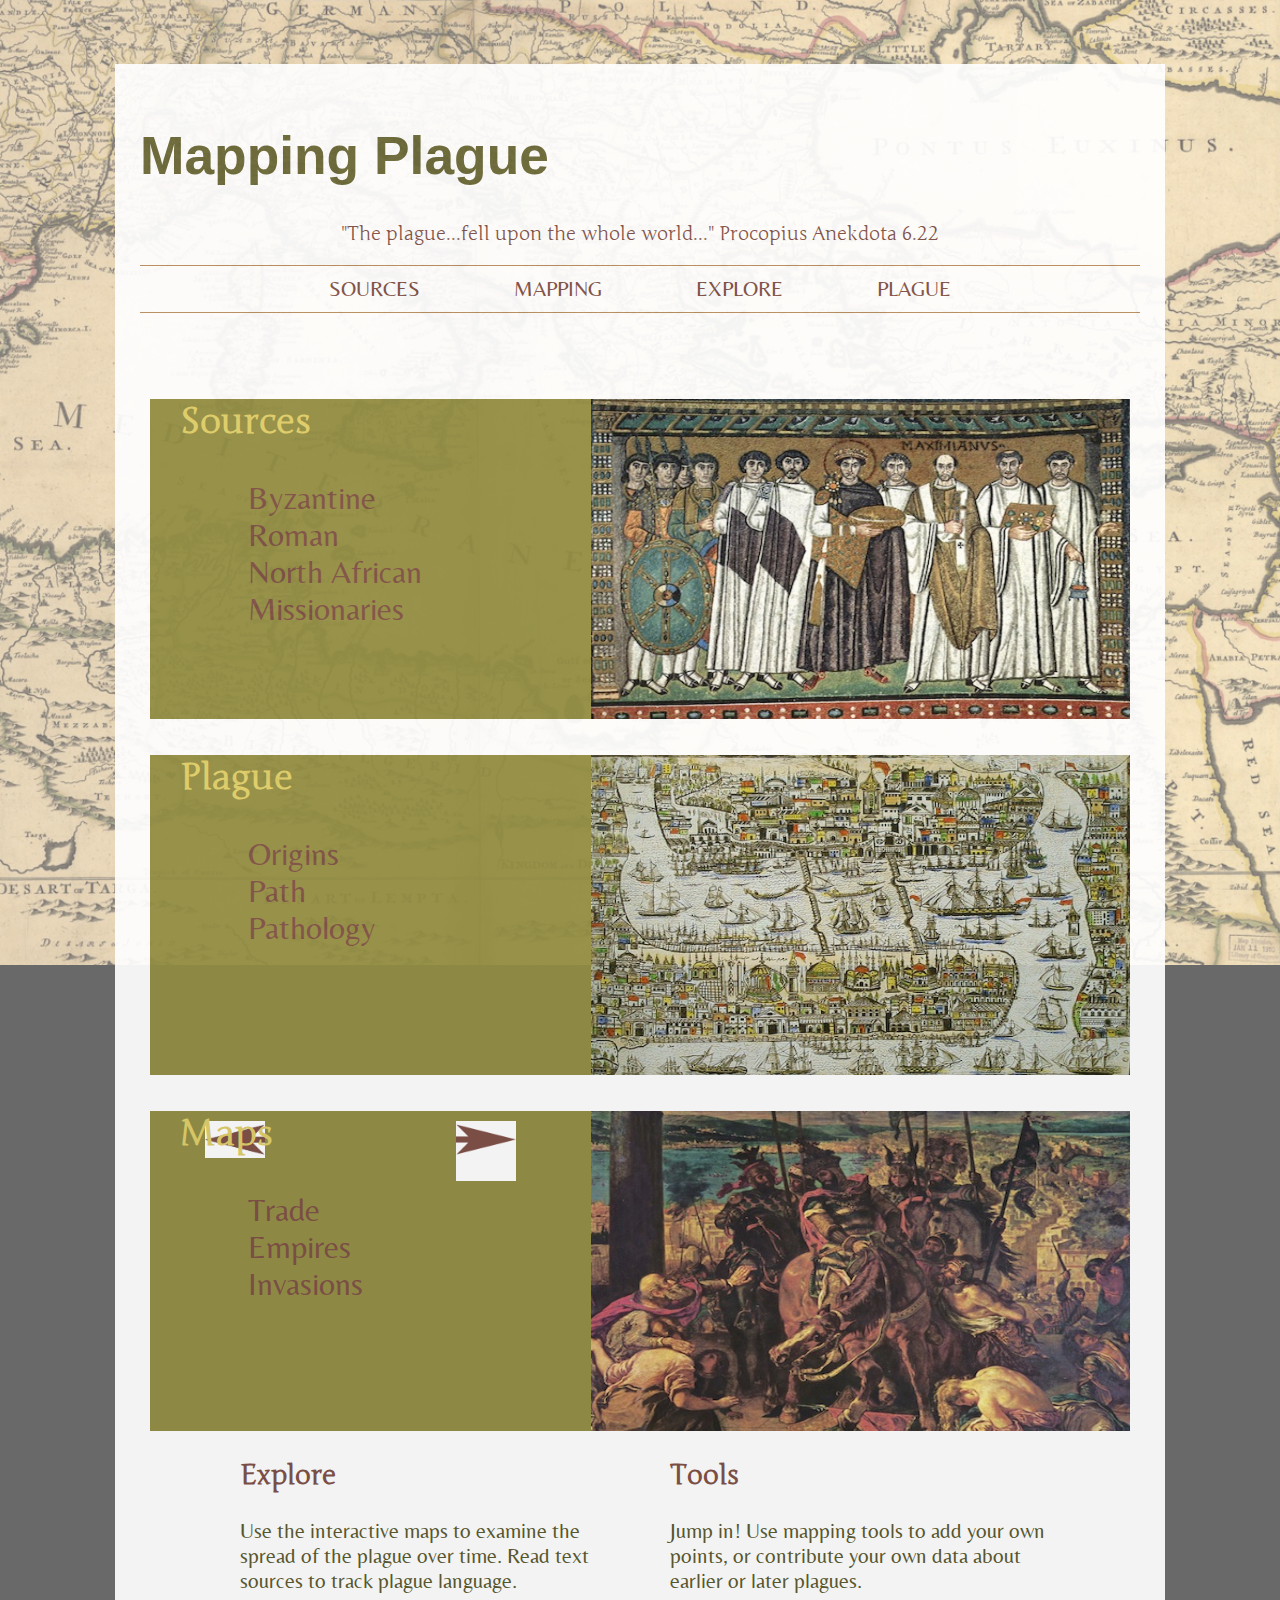
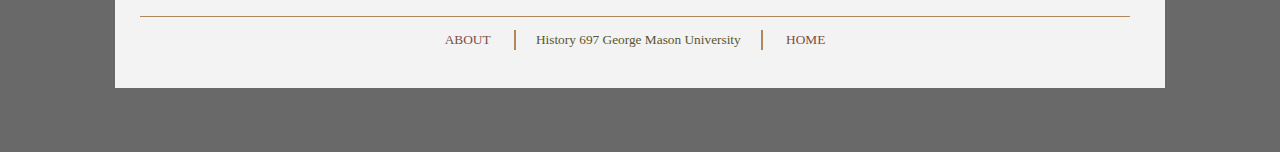
==== commit 1ae7e7f8: "sources" ====
--- a/final_project/index.html
+++ b/final_project/index.html
@@ -35,7 +35,7 @@
 <div class="slideshow">
 <div>
     <img src="texts1.jpg"/>
-    <h3>Texts</h3>
+    <h3>Sources</h3>
     <ul>
         <li><a href="http://asmorton.github.io/final_project/sources#ByzantineSources">Byzantine</a></li>
         <li><a href="http://asmorton.github.io/final_project/sources#RomanSources">Roman</a></li>
--- a/final_project/styles.css
+++ b/final_project/styles.css
@@ -70,7 +70,7 @@
 	padding-left: 2em;
 	} 
 a:link {
-	color:#56552B; /* unvisited link */
+	color:#7C4C42; /* unvisited link */
 	text-decoration: none;
 	}
 li a:hover {color: #56552B;
@@ -125,7 +125,7 @@
 .slideshow a:hover, a:active {
     color: #56552B;}
 .slideshow a:link, a:visited {
-    color: rgba(129,78,65,100);}
+    color: #7C4C42;}
 .slideshow h3 {
     color: #dfcd66; 
     font-size: 27pt; 
